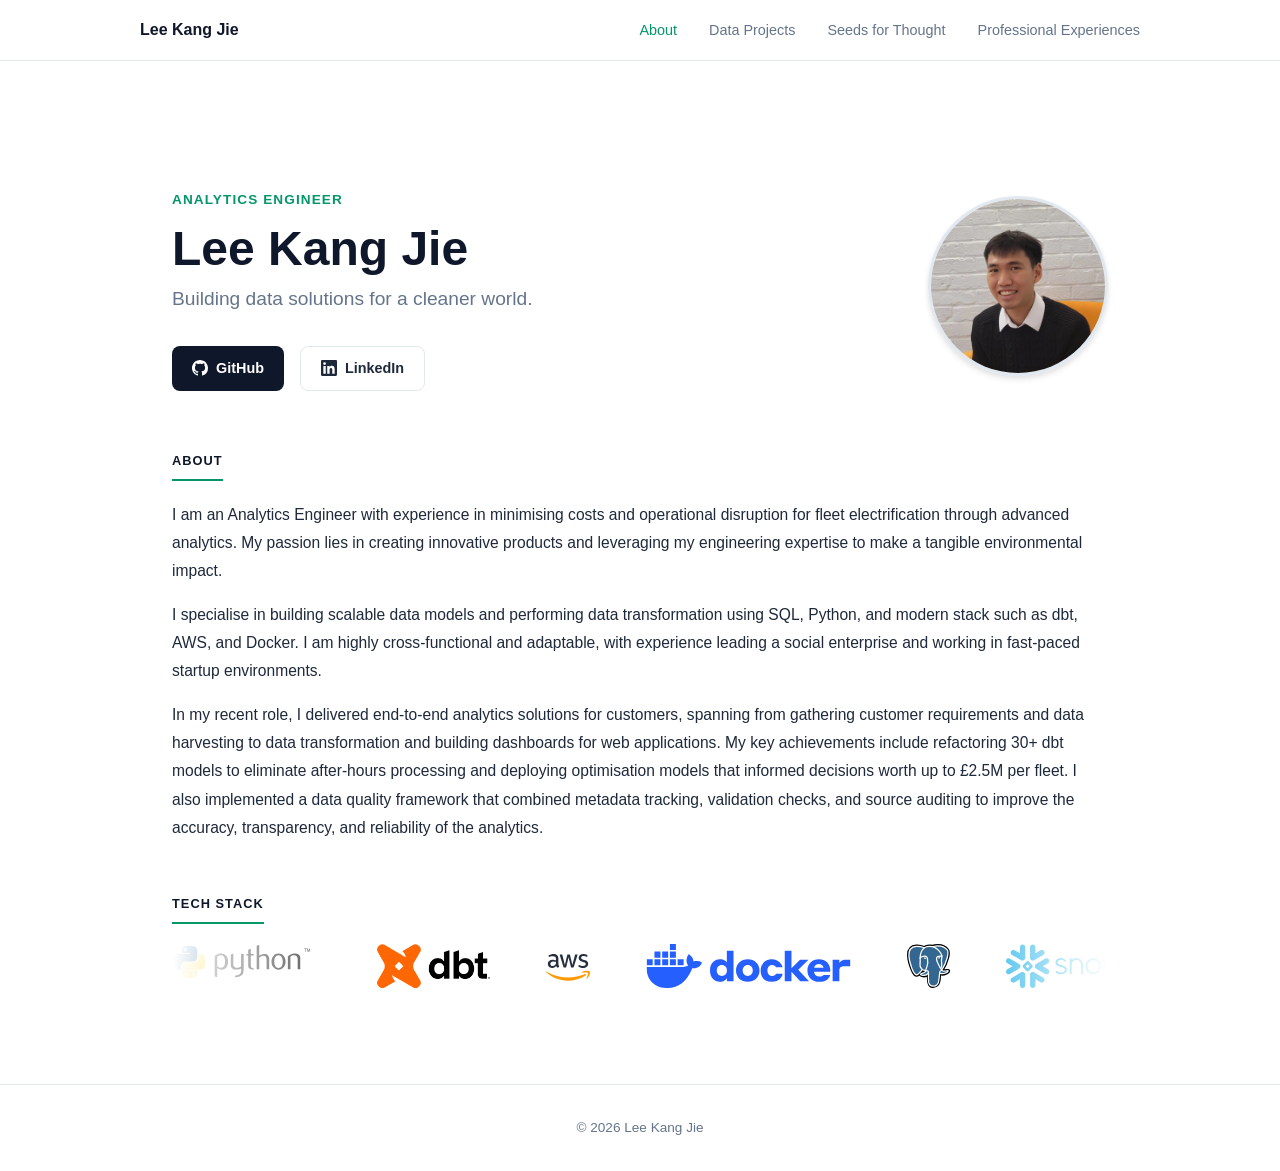
==== index.html @ 9bd93e4d "Created an html based portfolio" ====
<!DOCTYPE html>
<html lang="en">
<head>
  <meta charset="UTF-8" />
  <meta name="viewport" content="width=device-width, initial-scale=1.0" />
  <title>Lee Kang Jie — Analytics Engineer</title>
  <link rel="stylesheet" href="style.css" />
</head>
<body>
  <nav>
    <div class="nav-inner">
      <a href="index.html" class="nav-logo">Lee Kang Jie</a>
      <ul class="nav-links">
        <li><a href="index.html" class="active">About</a></li>
        <li><a href="projects.html">Data Projects</a></li>
        <li><a href="volunteering.html">Seeds for Thought</a></li>
        <li><a href="dynamon.html">Professional Experiences</a></li>
      </ul>
    </div>
  </nav>

  <main>
    <section class="hero">
      <div class="hero-content">
        <div class="hero-text">
          <p class="hero-label">Analytics Engineer</p>
          <h1>Lee Kang Jie</h1>
          <p class="hero-subtitle">Building data solutions for a cleaner world.</p>
          <div class="hero-links">
        <a href="https://github.com/kjl1c20" target="_blank" rel="noopener" class="btn btn-primary">
          <svg width="16" height="16" viewBox="0 0 24 24" fill="currentColor" aria-hidden="true"><path d="M12 0C5.37 0 0 5.37 0 12c0 5.31 3.435 9.795 8.205 11.385.6.105.825-.255.825-.57 0-.285-.015-1.23-.015-2.235-3.015.555-3.795-.735-4.035-1.41-.135-.345-.72-1.41-1.23-1.695-.42-.225-1.02-.78-.015-.795.945-.015 1.62.87 1.845 1.23 1.08 1.815 2.805 1.305 3.495.99.105-.78.42-1.305.765-1.605-2.67-.3-5.46-1.335-5.46-5.925 0-1.305.465-2.385 1.23-3.225-.12-.3-.54-1.53.12-3.18 0 0 1.005-.315 3.3 1.23.96-.27 1.98-.405 3-.405s2.04.135 3 .405c2.295-1.56 3.3-1.23 3.3-1.23.66 1.65.24 2.88.12 3.18.765.84 1.23 1.905 1.23 3.225 0 4.605-2.805 5.625-5.475 5.925.435.375.81 1.095.81 2.22 0 1.605-.015 2.895-.015 3.3 0 .315.225.69.825.57A12.02 12.02 0 0 0 24 12c0-6.63-5.37-12-12-12z"/></svg>
          GitHub
        </a>
        <a href="https://www.linkedin.com/in/kangjielee0920" target="_blank" rel="noopener" class="btn btn-outline">
          <svg width="16" height="16" viewBox="0 0 24 24" fill="currentColor" aria-hidden="true"><path d="M20.447 20.452h-3.554v-5.569c0-1.328-.027-3.037-1.852-3.037-1.853 0-2.136 1.445-2.136 2.939v5.667H9.351V9h3.414v1.561h.046c.477-.9 1.637-1.85 3.37-1.85 3.601 0 4.267 2.37 4.267 5.455v6.286zM5.337 7.433a2.062 2.062 0 0 1-2.063-2.065 2.064 2.064 0 1 1 2.063 2.065zm1.782 13.019H3.555V9h3.564v11.452zM22.225 0H1.771C.792 0 0 .774 0 1.729v20.542C0 23.227.792 24 1.771 24h20.451C23.2 24 24 23.227 24 22.271V1.729C24 .774 23.2 0 22.222 0h.003z"/></svg>
          LinkedIn
        </a>
        </div>
        </div>
        <div class="hero-photo">
          <img src="assets/profile.jpeg" alt="Lee Kang Jie" />
        </div>
      </div>
    </section>

    <section class="section">
      <h2 class="section-title">About</h2>
      <div class="bio">
        <p>I am an Analytics Engineer with experience in minimising costs and operational disruption for fleet electrification through advanced analytics. My passion lies in creating innovative products and leveraging my engineering expertise to make a tangible environmental impact.</p>
        <p>I specialise in building scalable data models and performing data transformation using SQL, Python, and modern stack such as dbt, AWS, and Docker. I am highly cross-functional and adaptable, with experience leading a social enterprise and working in fast-paced startup environments.</p>
        <p>In my recent role, I delivered end-to-end analytics solutions for customers, spanning from gathering customer requirements and data harvesting to data transformation and building dashboards for web applications. My key achievements include refactoring 30+ dbt models to eliminate after-hours processing and deploying optimisation models that informed decisions worth up to £2.5M per fleet. I also implemented a data quality framework that combined metadata tracking, validation checks, and source auditing to improve the accuracy, transparency, and reliability of the analytics.</p>
      </div>
    </section>

    <section class="section">
      <h2 class="section-title">Tech Stack</h2>
      <div class="marquee-wrapper">
        <div class="marquee-track">
          <img src="assets/icons/python.svg" alt="Python" />
          <img src="assets/icons/dbt.png" alt="dbt" />
          <img src="assets/icons/aws.svg" alt="AWS" />
          <img src="assets/icons/docker.svg" alt="Docker" />
          <img src="assets/icons/postgresql.svg" alt="PostgreSQL" />
          <img src="assets/icons/snowflake.svg" alt="Snowflake" />
          <img src="assets/icons/python.svg" alt="Python" aria-hidden="true" />
          <img src="assets/icons/dbt.png" alt="dbt" aria-hidden="true" />
          <img src="assets/icons/aws.svg" alt="AWS" aria-hidden="true" />
          <img src="assets/icons/docker.svg" alt="Docker" aria-hidden="true" />
          <img src="assets/icons/postgresql.svg" alt="PostgreSQL" aria-hidden="true" />
          <img src="assets/icons/snowflake.svg" alt="Snowflake" aria-hidden="true" />
        </div>
      </div>
    </section>
  </main>

  <footer>
    <p>© 2026 Lee Kang Jie</p>
  </footer>
</body>
</html>
---- style.css ----
:root {
  --primary: #0f172a;
  --accent: #059669;
  --text: #1e293b;
  --muted: #64748b;
  --bg: #ffffff;
  --bg-alt: #f8fafc;
  --border: #e2e8f0;
  --radius: 8px;
  --shadow: 0 1px 3px rgba(0,0,0,0.08), 0 1px 2px rgba(0,0,0,0.06);
  --shadow-md: 0 4px 6px rgba(0,0,0,0.07), 0 2px 4px rgba(0,0,0,0.06);
}

*, *::before, *::after { box-sizing: border-box; margin: 0; padding: 0; }

body {
  font-family: -apple-system, BlinkMacSystemFont, 'Segoe UI', Roboto, Oxygen, sans-serif;
  color: var(--text);
  background: var(--bg);
  line-height: 1.6;
}

/* Nav */
nav {
  position: sticky;
  top: 0;
  background: rgba(255,255,255,0.95);
  backdrop-filter: blur(8px);
  border-bottom: 1px solid var(--border);
  z-index: 100;
  padding: 0 2rem;
}

.nav-inner {
  max-width: 1000px;
  margin: 0 auto;
  display: flex;
  align-items: center;
  justify-content: space-between;
  height: 60px;
}

.nav-logo {
  font-weight: 700;
  font-size: 1rem;
  color: var(--primary);
  text-decoration: none;
}

.nav-links {
  display: flex;
  gap: 2rem;
  list-style: none;
}

.nav-links a {
  text-decoration: none;
  color: var(--muted);
  font-size: 0.9rem;
  font-weight: 500;
  transition: color 0.2s;
}

.nav-links a:hover,
.nav-links a.active {
  color: var(--accent);
}

/* Main */
main {
  max-width: 1000px;
  margin: 0 auto;
  padding: 3rem 2rem;
}

/* Hero */
.hero {
  padding: 5rem 0 3.5rem;
}

.hero-content {
  display: flex;
  align-items: center;
  justify-content: space-between;
  gap: 3rem;
}

.hero-text { flex: 1; }

.hero-photo {
  flex-shrink: 0;
}

.hero-photo img {
  width: 180px;
  height: 180px;
  border-radius: 50%;
  object-fit: cover;
  border: 3px solid var(--border);
  box-shadow: var(--shadow-md);
}

.hero-label {
  font-size: 0.85rem;
  font-weight: 600;
  color: var(--accent);
  text-transform: uppercase;
  letter-spacing: 0.08em;
  margin-bottom: 0.75rem;
}

.hero h1 {
  font-size: 3rem;
  font-weight: 800;
  color: var(--primary);
  line-height: 1.1;
  margin-bottom: 0.5rem;
}

.hero-subtitle {
  font-size: 1.2rem;
  color: var(--muted);
  margin-bottom: 2rem;
}

.hero-links {
  display: flex;
  gap: 1rem;
  flex-wrap: wrap;
}

/* Buttons */
.btn {
  display: inline-flex;
  align-items: center;
  gap: 0.5rem;
  padding: 0.6rem 1.25rem;
  border-radius: var(--radius);
  font-size: 0.9rem;
  font-weight: 600;
  text-decoration: none;
  transition: all 0.2s;
}

.btn-primary {
  background: var(--primary);
  color: white;
}

.btn-primary:hover { background: #1e293b; }

.btn-outline {
  border: 1.5px solid var(--border);
  color: var(--text);
  background: transparent;
}

.btn-outline:hover {
  border-color: var(--primary);
  color: var(--primary);
}

/* Sections */
.section { margin-bottom: 3rem; }

.section-title {
  font-size: 0.8rem;
  font-weight: 700;
  color: var(--primary);
  text-transform: uppercase;
  letter-spacing: 0.08em;
  margin-bottom: 1.25rem;
  padding-bottom: 0.5rem;
  border-bottom: 2px solid var(--accent);
  display: inline-block;
}

.bio p {
  color: var(--text);
  margin-bottom: 1rem;
  font-size: 0.975rem;
  line-height: 1.8;
}

/* Tags */
.tags {
  display: flex;
  flex-wrap: wrap;
  gap: 0.5rem;
}

.tag {
  background: var(--bg-alt);
  border: 1px solid var(--border);
  color: var(--text);
  font-size: 0.8rem;
  font-weight: 500;
  padding: 0.3rem 0.75rem;
  border-radius: 999px;
}

/* Tech stack marquee */
.marquee-wrapper {
  overflow: hidden;
  width: 100%;
  -webkit-mask-image: linear-gradient(to right, transparent, black 15%, black 85%, transparent);
  mask-image: linear-gradient(to right, transparent, black 15%, black 85%, transparent);
}

.marquee-track {
  display: flex;
  align-items: center;
  gap: 3.5rem;
  width: max-content;
  animation: marquee 18s linear infinite;
}

.marquee-wrapper:hover .marquee-track {
  animation-play-state: paused;
}

.marquee-track img {
  height: 44px;
  width: auto;
  object-fit: contain;
  flex-shrink: 0;
}

@keyframes marquee {
  from { transform: translateX(0); }
  to   { transform: translateX(-50%); }
}

/* Page header */
.page-header {
  padding: 3rem 0 2rem;
  border-bottom: 1px solid var(--border);
  margin-bottom: 2.5rem;
}

.page-header h1 {
  font-size: 2rem;
  font-weight: 800;
  color: var(--primary);
}

.page-header p {
  color: var(--muted);
  margin-top: 0.5rem;
  font-size: 0.975rem;
}

/* Project cards */
.card-grid {
  display: grid;
  grid-template-columns: repeat(auto-fill, minmax(280px, 1fr));
  gap: 1.5rem;
}

.card {
  background: var(--bg);
  border: 1px solid var(--border);
  border-radius: var(--radius);
  padding: 1.5rem;
  box-shadow: var(--shadow);
  transition: box-shadow 0.2s, transform 0.2s;
  display: flex;
  flex-direction: column;
}

.card:hover {
  box-shadow: var(--shadow-md);
  transform: translateY(-2px);
}

.card-title {
  font-size: 1.05rem;
  font-weight: 700;
  color: var(--primary);
  margin-bottom: 0.5rem;
}

.card-desc {
  font-size: 0.9rem;
  color: var(--muted);
  margin-bottom: 1rem;
  line-height: 1.6;
  flex: 1;
}

.card-footer {
  display: flex;
  align-items: center;
  justify-content: space-between;
  margin-top: 1rem;
}

/* Dynamon project sections */
.project {
  margin-bottom: 3.5rem;
  padding-bottom: 3.5rem;
  border-bottom: 1px solid var(--border);
}

.project:last-child { border-bottom: none; }

.project h2 {
  font-size: 1.4rem;
  font-weight: 700;
  color: var(--primary);
  margin-bottom: 1.5rem;
}

.project h3 {
  font-size: 0.8rem;
  font-weight: 700;
  text-transform: uppercase;
  letter-spacing: 0.08em;
  color: var(--accent);
  margin-bottom: 0.75rem;
  margin-top: 1.5rem;
}

.project p {
  font-size: 0.95rem;
  color: var(--text);
  line-height: 1.75;
  margin-bottom: 0.75rem;
}

.project ul {
  padding-left: 1.25rem;
  margin-bottom: 0.75rem;
}

.project ul li {
  font-size: 0.95rem;
  color: var(--text);
  line-height: 1.75;
  margin-bottom: 0.4rem;
}

/* TCO Table */
.tco-table {
  width: 100%;
  border-collapse: collapse;
  font-size: 0.9rem;
  margin: 1.5rem 0;
  border-radius: var(--radius);
  overflow: hidden;
  border: 1px solid var(--border);
}

.tco-table th {
  background: var(--primary);
  color: white;
  padding: 0.75rem 1rem;
  text-align: left;
  font-weight: 600;
  font-size: 0.85rem;
}

.tco-table th:not(:first-child) { text-align: center; }

.tco-table td {
  padding: 0.65rem 1rem;
  border-bottom: 1px solid var(--border);
}

.tco-table td:not(:first-child) { text-align: center; }

.tco-table tr:last-child td { border-bottom: none; }
.tco-table tr:nth-child(even) td { background: var(--bg-alt); }

.tco-table tr.parent td {
  font-weight: 700;
  color: var(--primary);
  background: #f1f5f9;
}

.tco-table .indent {
  padding-left: 2.25rem;
  color: var(--muted);
  font-weight: 400;
}

.change-pos { color: #dc2626; font-weight: 600; }
.change-neg { color: #059669; font-weight: 600; }

/* Chart */
.chart-container { margin: 1.5rem 0; }

.chart-container img {
  width: 100%;
  height: auto;
  border-radius: var(--radius);
  border: 1px solid var(--border);
}

.chart-caption {
  font-size: 0.85rem;
  color: var(--muted);
  text-align: center;
  margin-top: 0.75rem;
  font-style: italic;
}

/* Enactus section header with logo */
.enactus-header {
  display: flex;
  align-items: center;
  gap: 1.25rem;
  margin-bottom: 1.75rem;
}

.enactus-logo {
  height: 64px;
  width: auto;
  object-fit: contain;
  flex-shrink: 0;
}

/* Photo grid (3-up) */
.photo-grid {
  display: grid;
  grid-template-columns: repeat(3, 1fr);
  gap: 0.75rem;
  margin: 1.25rem 0;
}

.photo-grid img {
  width: 100%;
  aspect-ratio: 4 / 3;
  object-fit: cover;
  border-radius: var(--radius);
  border: 1px solid var(--border);
}

/* 5-photo achievement grid: 3 on top, 2 on bottom centred */
.photo-grid-5 {
  display: grid;
  grid-template-columns: repeat(3, 1fr);
  gap: 0.75rem;
  margin: 1.25rem 0;
}

.photo-grid-5 img:nth-child(4) {
  grid-column: 1 / 2;
  margin-left: auto;
  width: 100%;
}

.photo-grid-5 img:nth-child(5) {
  grid-column: 2 / 3;
  width: 100%;
}

.photo-grid-5 img {
  width: 100%;
  aspect-ratio: 4 / 3;
  object-fit: cover;
  border-radius: var(--radius);
  border: 1px solid var(--border);
}

/* Achievement with photo alongside */
.achievement-with-photo {
  display: grid;
  grid-template-columns: 1fr auto;
  gap: 1rem;
  align-items: start;
  margin-bottom: 0.75rem;
}

.achievement-with-photo .achievement {
  margin-bottom: 0;
}

.achievement-photos {
  display: flex;
  flex-direction: column;
  gap: 0.4rem;
  flex-shrink: 0;
}

.achievement-photos img {
  width: 220px;
  height: 140px;
  object-fit: cover;
  border-radius: var(--radius);
  border: 1px solid var(--border);
}

@media (max-width: 640px) {
  .achievement-with-photo {
    grid-template-columns: 1fr;
  }
  .achievement-photos img {
    width: 100%;
    height: 180px;
  }
}

/* Volunteering stats */
.enactus-stats {
  display: grid;
  grid-template-columns: repeat(3, 1fr);
  gap: 1rem;
  margin: 1.5rem 0;
}

.stat-card {
  background: var(--bg-alt);
  border: 1px solid var(--border);
  border-radius: var(--radius);
  padding: 1.25rem;
  text-align: center;
}

.stat-number {
  font-size: 1.75rem;
  font-weight: 800;
  color: var(--accent);
}

.stat-label {
  font-size: 0.8rem;
  color: var(--muted);
  margin-top: 0.25rem;
  line-height: 1.4;
}

.achievement {
  background: var(--bg-alt);
  border-left: 3px solid var(--accent);
  padding: 1rem 1.25rem;
  margin-bottom: 0.75rem;
  border-radius: 0 var(--radius) var(--radius) 0;
}

.achievement-title {
  font-weight: 700;
  font-size: 0.95rem;
  color: var(--primary);
}

.achievement-desc {
  font-size: 0.875rem;
  color: var(--muted);
  margin-top: 0.25rem;
  line-height: 1.5;
}

/* Footer */
footer {
  border-top: 1px solid var(--border);
  padding: 2rem;
  text-align: center;
  color: var(--muted);
  font-size: 0.85rem;
}

/* Responsive */
@media (max-width: 640px) {
  .hero h1 { font-size: 2rem; }
  .hero-content { flex-direction: column-reverse; align-items: flex-start; gap: 1.5rem; }
  .hero-photo img { width: 120px; height: 120px; }
  .enactus-stats { grid-template-columns: 1fr; }
  .nav-links { gap: 1rem; }
  .nav-links a { font-size: 0.8rem; }
}
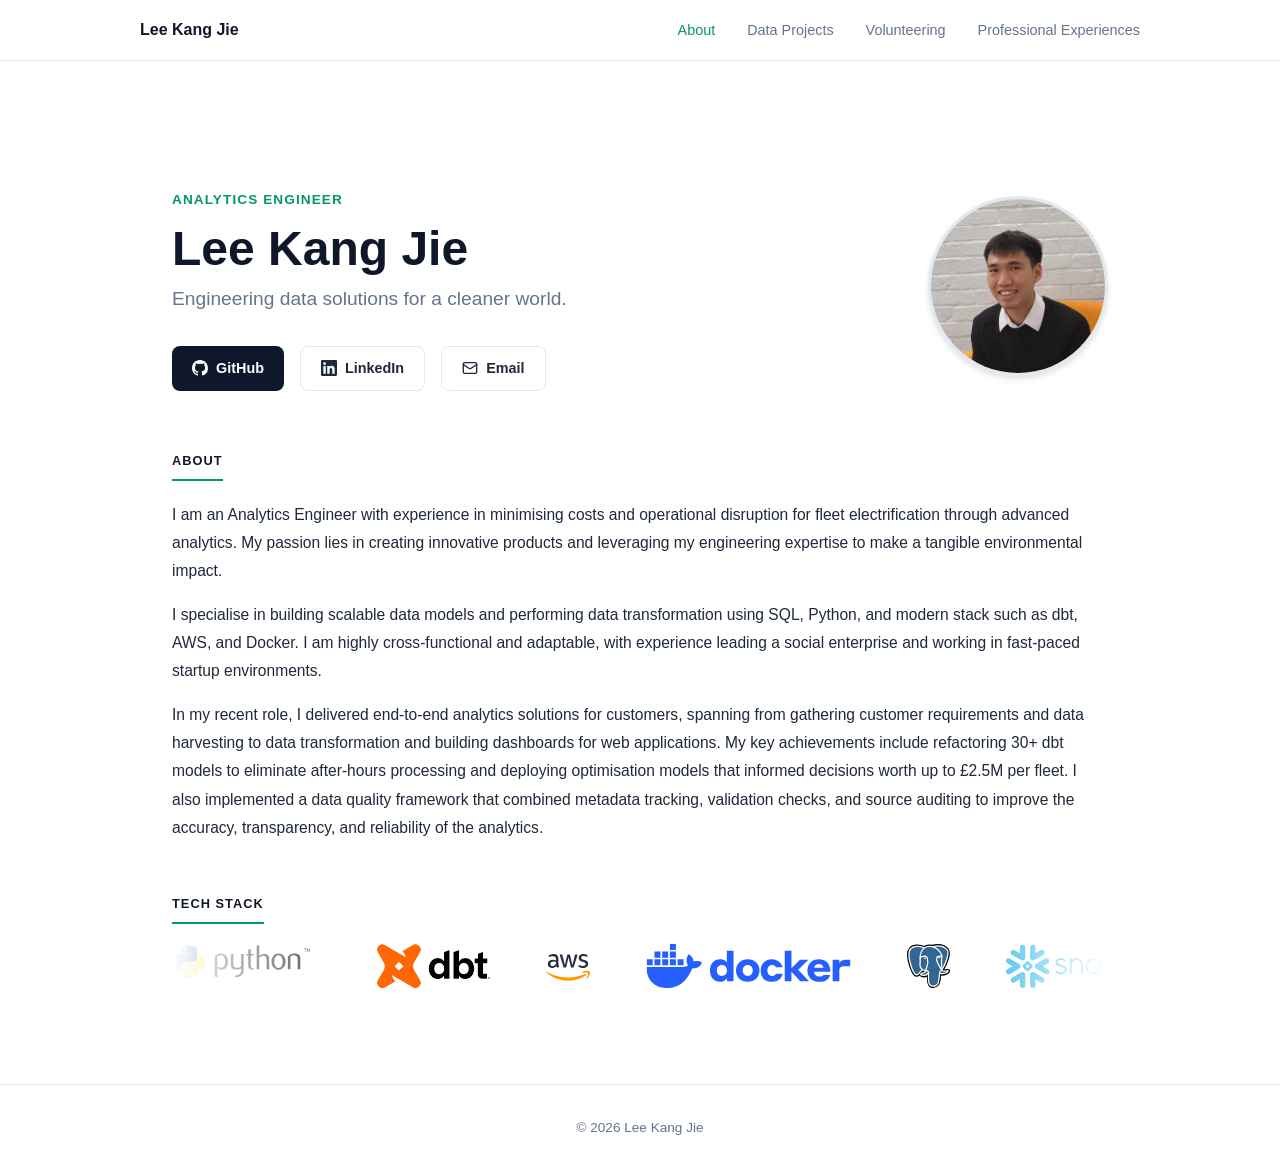
==== commit f4f892a9: "MINOR: Rename label from sft to volunteering across all pages" ====
--- a/index.html
+++ b/index.html
@@ -13,8 +13,8 @@
       <ul class="nav-links">
         <li><a href="index.html" class="active">About</a></li>
         <li><a href="projects.html">Data Projects</a></li>
-        <li><a href="volunteering.html">Seeds for Thought</a></li>
-        <li><a href="dynamon.html">Professional Experiences</a></li>
+        <li><a href="volunteering.html">Volunteering</a></li>
+        <li><a href="professional-experiences.html">Professional Experiences</a></li>
       </ul>
     </div>
   </nav>
@@ -25,7 +25,7 @@
         <div class="hero-text">
           <p class="hero-label">Analytics Engineer</p>
           <h1>Lee Kang Jie</h1>
-          <p class="hero-subtitle">Building data solutions for a cleaner world.</p>
+          <p class="hero-subtitle">Engineering data solutions for a cleaner world.</p>
           <div class="hero-links">
         <a href="https://github.com/kjl1c20" target="_blank" rel="noopener" class="btn btn-primary">
           <svg width="16" height="16" viewBox="0 0 24 24" fill="currentColor" aria-hidden="true"><path d="M12 0C5.37 0 0 5.37 0 12c0 5.31 3.435 9.795 8.205 11.385.6.105.825-.255.825-.57 0-.285-.015-1.23-.015-2.235-3.015.555-3.795-.735-4.035-1.41-.135-.345-.72-1.41-1.23-1.695-.42-.225-1.02-.78-.015-.795.945-.015 1.62.87 1.845 1.23 1.08 1.815 2.805 1.305 3.495.99.105-.78.42-1.305.765-1.605-2.67-.3-5.46-1.335-5.46-5.925 0-1.305.465-2.385 1.23-3.225-.12-.3-.54-1.53.12-3.18 0 0 1.005-.315 3.3 1.23.96-.27 1.98-.405 3-.405s2.04.135 3 .405c2.295-1.56 3.3-1.23 3.3-1.23.66 1.65.24 2.88.12 3.18.765.84 1.23 1.905 1.23 3.225 0 4.605-2.805 5.625-5.475 5.925.435.375.81 1.095.81 2.22 0 1.605-.015 2.895-.015 3.3 0 .315.225.69.825.57A12.02 12.02 0 0 0 24 12c0-6.63-5.37-12-12-12z"/></svg>
@@ -34,6 +34,10 @@
         <a href="https://www.linkedin.com/in/kangjielee0920" target="_blank" rel="noopener" class="btn btn-outline">
           <svg width="16" height="16" viewBox="0 0 24 24" fill="currentColor" aria-hidden="true"><path d="M20.447 20.452h-3.554v-5.569c0-1.328-.027-3.037-1.852-3.037-1.853 0-2.136 1.445-2.136 2.939v5.667H9.351V9h3.414v1.561h.046c.477-.9 1.637-1.85 3.37-1.85 3.601 0 4.267 2.37 4.267 5.455v6.286zM5.337 7.433a2.062 2.062 0 0 1-2.063-2.065 2.064 2.064 0 1 1 2.063 2.065zm1.782 13.019H3.555V9h3.564v11.452zM22.225 0H1.771C.792 0 0 .774 0 1.729v20.542C0 23.227.792 24 1.771 24h20.451C23.2 24 24 23.227 24 22.271V1.729C24 .774 23.2 0 22.222 0h.003z"/></svg>
           LinkedIn
+        </a>
+        <a href="mailto:kangjielee0920@gmail.com" class="btn btn-outline">
+          <svg width="16" height="16" viewBox="0 0 24 24" fill="none" stroke="currentColor" stroke-width="2" stroke-linecap="round" stroke-linejoin="round" aria-hidden="true"><rect x="2" y="4" width="20" height="16" rx="2"/><path d="m22 7-8.97 5.7a1.94 1.94 0 0 1-2.06 0L2 7"/></svg>
+          Email
         </a>
         </div>
         </div>
--- a/style.css
+++ b/style.css
@@ -384,8 +384,10 @@
   font-weight: 400;
 }
 
-.change-pos { color: #dc2626; font-weight: 600; }
-.change-neg { color: #059669; font-weight: 600; }
+.tco-table tr td.change-pos,
+.tco-table tr.parent td.change-pos { color: #dc2626; font-weight: 600; }
+.tco-table tr td.change-neg,
+.tco-table tr.parent td.change-neg { color: #059669; font-weight: 600; }
 
 /* Chart */
 .chart-container { margin: 1.5rem 0; }
@@ -418,6 +420,10 @@
   width: auto;
   object-fit: contain;
   flex-shrink: 0;
+}
+
+.enactus-header h2 {
+  margin-bottom: 0.25rem;
 }
 
 /* Photo grid (3-up) */
